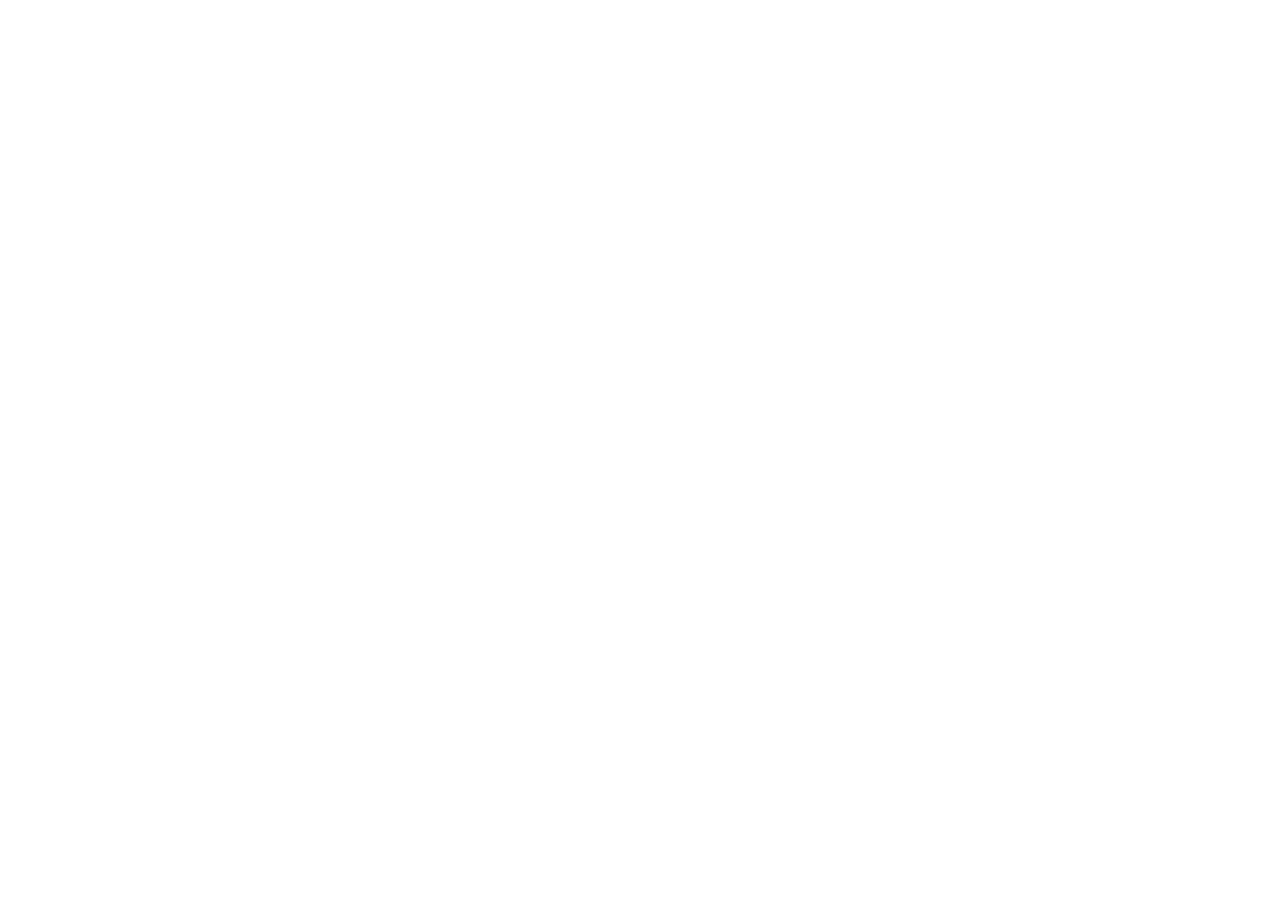
==== index.html @ de8cf87b "Added index.html" ====
<!DOCTYPE html>
<html lang="en">
<head>
    <meta charset="UTF-8">
    <meta name="viewport" content="width=device-width, initial-scale=1.0">
    <title>Website Gallery - Home</title>
</head>
<body>
    
</body>
</html>
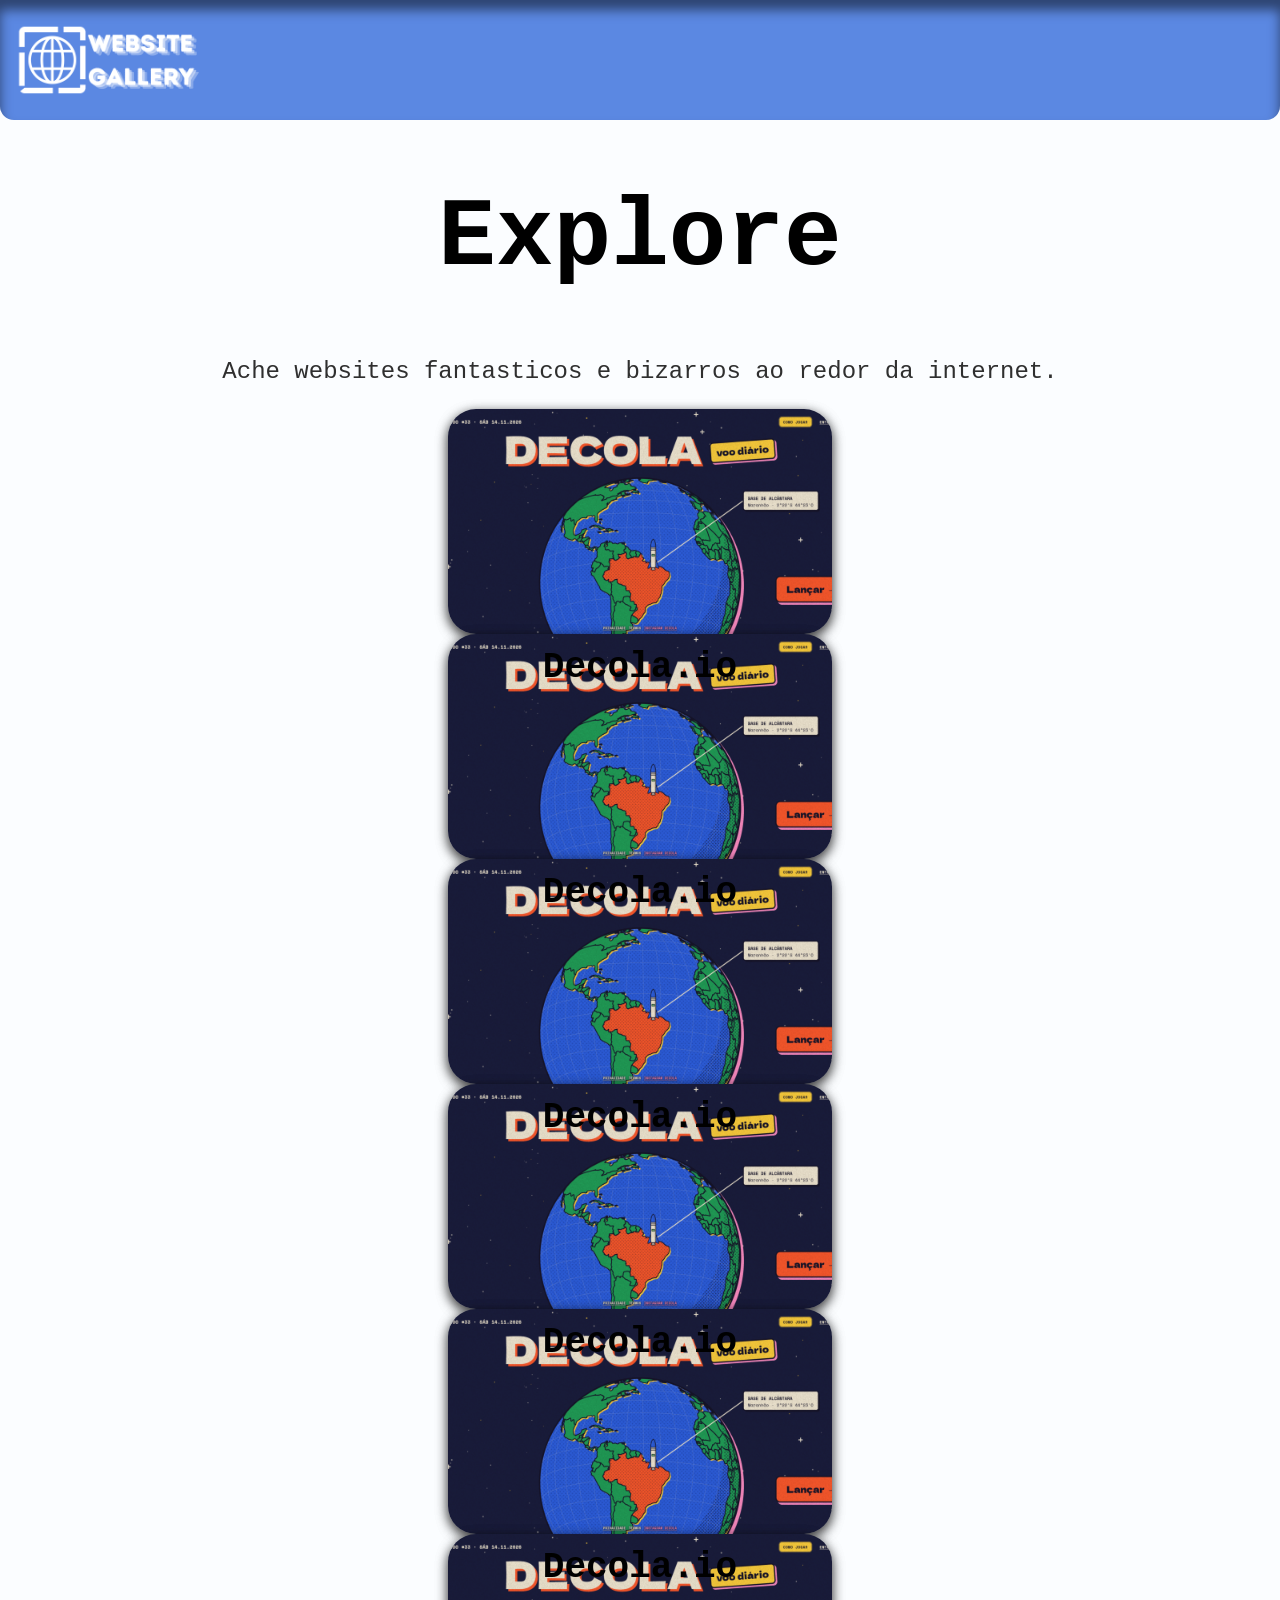
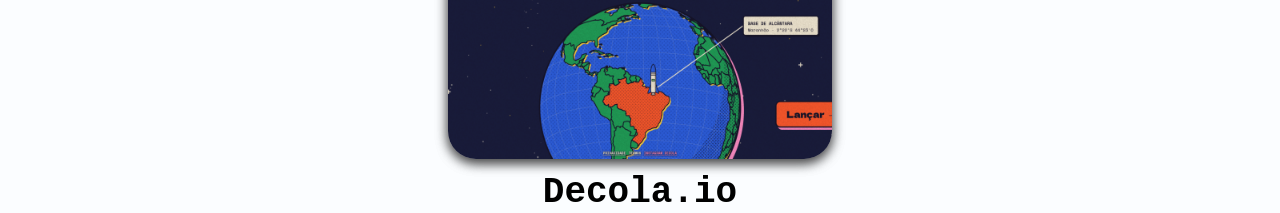
==== commit f5aaabbd: "UpdatedSite" ====
--- a/index.html
+++ b/index.html
@@ -4,8 +4,63 @@
     <meta charset="UTF-8">
     <meta name="viewport" content="width=device-width, initial-scale=1.0">
     <title>Website Gallery - Home</title>
+    <link rel="stylesheet" href="style.css">
 </head>
 <body>
-    
+    <header>
+        <img src="assets/images/WBLogo.png" alt="Website Gallery Logo" class="logo">
+    </header>
+    <main>
+        <h1>Explore</h1>
+        <p>Ache websites fantasticos e bizarros ao redor da internet.</p>
+        <div class="site-container">
+            <div class="site-unit">
+                <a href="https://decola.io/" target="_blank">
+                    <img src = "/assets/images/site-images/Decola.io.png">
+                </a>
+                <h2>Decola.io</h2>
+            </div>
+        </div>
+        <div class="site-container">
+            <div class="site-unit">
+                <a href="https://decola.io/" target="_blank">
+                    <img src = "/assets/images/site-images/Decola.io.png">
+                </a>
+                <h2>Decola.io</h2>
+            </div>
+        </div>
+        <div class="site-container">
+            <div class="site-unit">
+                <a href="https://decola.io/" target="_blank">
+                    <img src = "/assets/images/site-images/Decola.io.png">
+                </a>
+                <h2>Decola.io</h2>
+            </div>
+        </div>
+        <div class="site-container">
+            <div class="site-unit">
+                <a href="https://decola.io/" target="_blank">
+                    <img src = "/assets/images/site-images/Decola.io.png">
+                </a>
+                <h2>Decola.io</h2>
+            </div>
+        </div>
+        <div class="site-container">
+            <div class="site-unit">
+                <a href="https://decola.io/" target="_blank">
+                    <img src = "/assets/images/site-images/Decola.io.png">
+                </a>
+                <h2>Decola.io</h2>
+            </div>
+        </div>
+        <div class="site-container">
+            <div class="site-unit">
+                <a href="https://decola.io/" target="_blank">
+                    <img src = "/assets/images/site-images/Decola.io.png">
+                </a>
+                <h2>Decola.io</h2>
+            </div>
+        </div>
+    </main>
 </body>
 </html>
--- a/style.css
+++ b/style.css
@@ -0,0 +1,74 @@
+body {
+    margin: 0;
+    padding: 0;
+    font-family:'Courier New', Courier, monospace;
+    background-color: #fbfdff;
+}
+
+.site-container {
+    max-width: 90%;
+    
+}
+
+header {
+    background-color: #5b88e2;
+    max-width: 100%;
+    width: 100%;
+    height: 120px;
+    box-shadow: inset 0px 10px 12px 0px rgba(0, 0, 0, 0.50);
+    border-radius: 0px 0px 14px 14px;
+}
+
+h1 {
+    font-size: 96px;
+    text-align: center;
+}
+
+p {
+    font-size: 24px;
+    color: #2f2f2f;
+    text-align: center;
+}
+
+.logo {
+    height: 100%
+}
+
+.site-container {
+    display: flex;
+    flex-wrap: wrap;
+    justify-content:space-evenly;
+    margin: 0 auto;
+    max-width: 30%;
+}
+
+.site-unit {
+    box-shadow: 0px 4px 12px 0px rgba(0, 0, 0, 0.50);
+    border-radius: 28px;
+
+    width: 400px;
+    height: 225px;
+    transition: transform 0.3s ease, box-shadow 0.3s ease;
+}
+
+.site-unit:hover {
+    transform: translateY(-6px);
+    box-shadow: 0px 8px 20px 0px rgba(0, 0, 0, 0.35);
+}
+.site-unit img {
+    background-color: #3b3b3b;
+    box-shadow: 0px 4px 12px 0px rgba(0, 0, 0, 0.50);
+    border-radius: 28px;
+    
+
+    width: 100%;
+    height: 100%;
+}
+
+.site-unit h2 {
+    font-size: 36px;
+    text-align: center;
+    transform: translateY(-8px);
+    margin: 16px 0;
+}
+
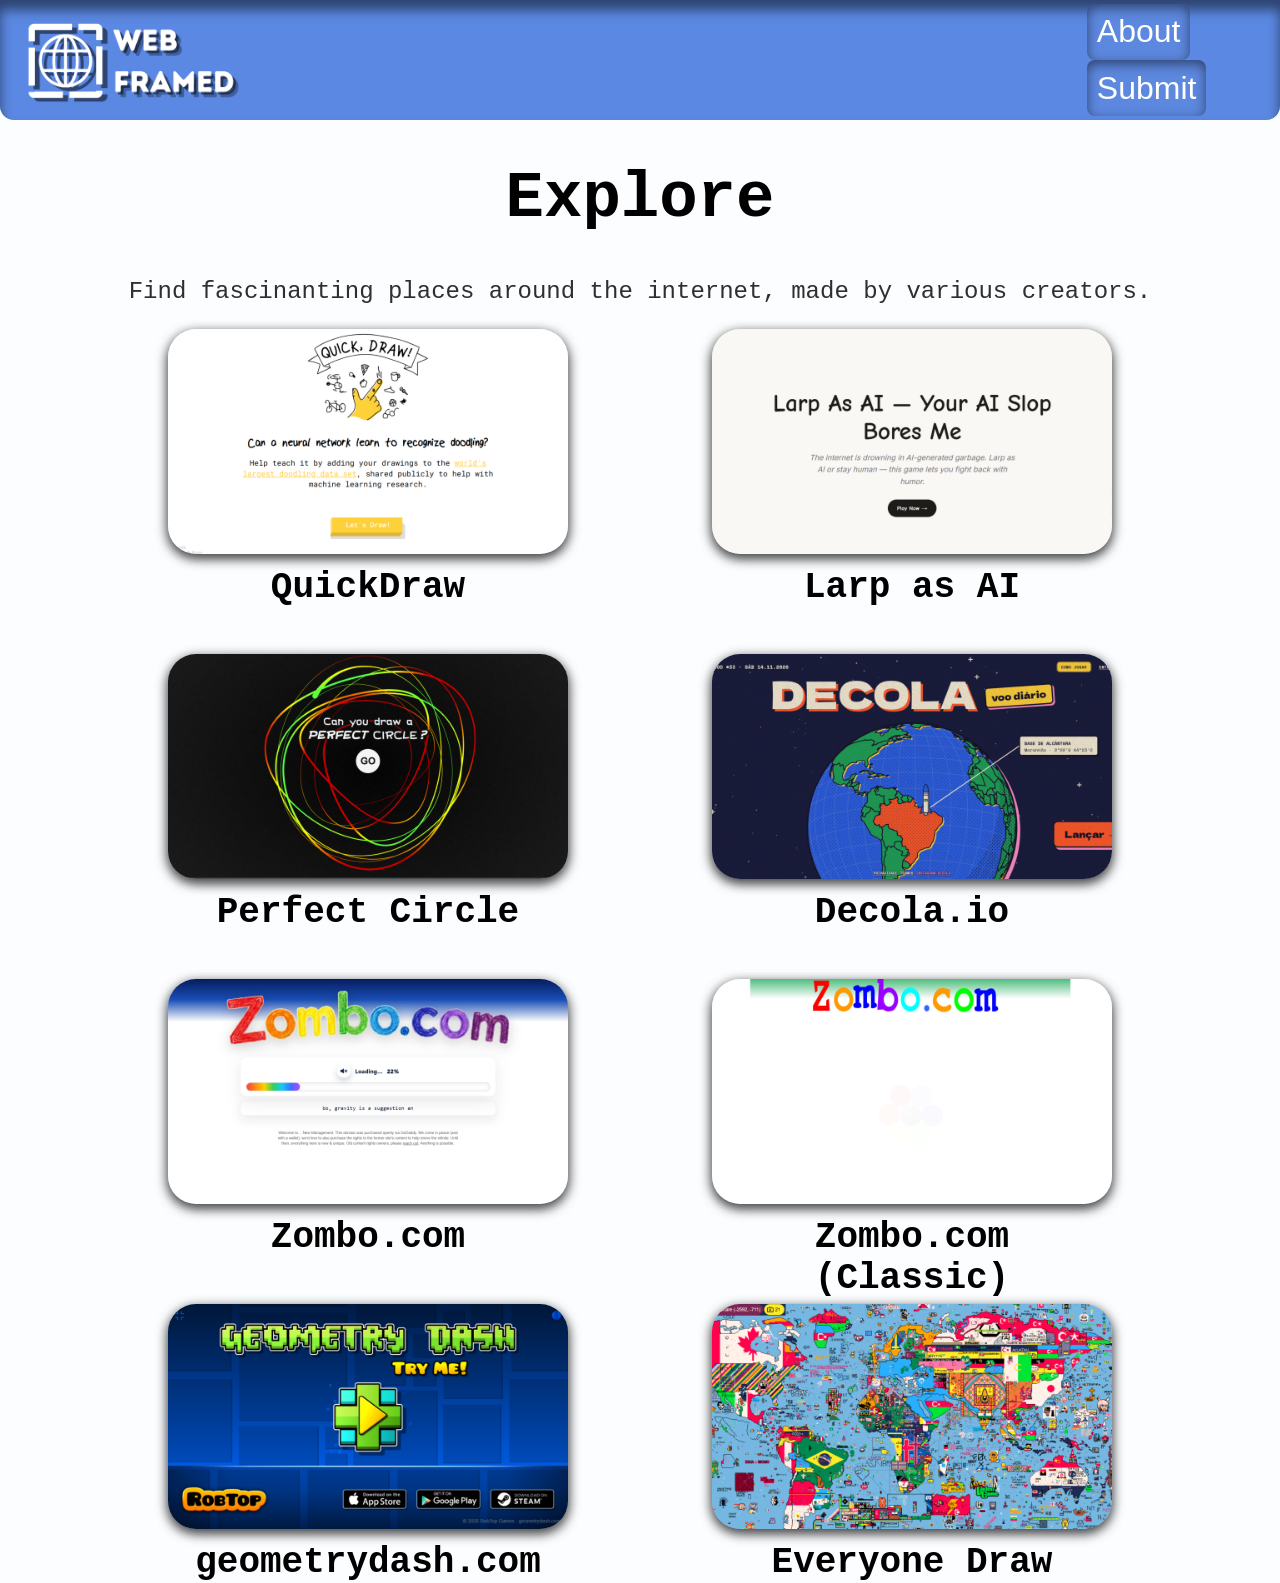
==== commit b8cbb1ab: "changed a lot" ====
--- a/index.html
+++ b/index.html
@@ -8,57 +8,70 @@
 </head>
 <body>
     <header>
-        <img src="assets/images/WBLogo.png" alt="Website Gallery Logo" class="logo">
+        <img src="assets/images/WFLogo.png" alt="Website Gallery Logo" class="logo">
+        <nav>
+            <div class="nav-button">
+                <a href="google.com">
+                    <button >About</button>
+                </a>
+                <a href="google.com">
+                    <button >Submit</button>
+                </a>
+            </div>
+        </nav>
+        
     </header>
     <main>
         <h1>Explore</h1>
-        <p>Ache websites fantasticos e bizarros ao redor da internet.</p>
+        <p>Find fascinanting places around the internet, made by various creators.</p>
         <div class="site-container">
             <div class="site-unit">
+                <a href="https://quickdraw.withgoogle.com/" target="_blank">
+                    <img src = "assets/images/site-images/QuickDraw.png" alt="QuickDraw">
+                </a>
+                <h2>QuickDraw</h2>
+            </div>
+             <div class="site-unit">
+                <a href="https://larpasai.com/" target="_blank">
+                    <img src = "assets/images/site-images/larp-as-ai.png" alt="Larp as AI">
+                </a>
+                <h2>Larp as AI</h2>
+            </div>
+             <div class="site-unit">
+                <a href="https://neal.fun/perfect-circle/" target="_blank">
+                    <img src = "assets/images/site-images/PerfectCircle.png" alt="Perfect Circle">
+                </a>
+                <h2>Perfect Circle</h2>
+            </div>
+             <div class="site-unit">
                 <a href="https://decola.io/" target="_blank">
-                    <img src = "/assets/images/site-images/Decola.io.png">
+                    <img src = "assets/images/site-images/Decola.io.png" alt="Decola.io">
                 </a>
                 <h2>Decola.io</h2>
             </div>
-        </div>
-        <div class="site-container">
             <div class="site-unit">
-                <a href="https://decola.io/" target="_blank">
-                    <img src = "/assets/images/site-images/Decola.io.png">
+                <a href="https://zombo.com/" target="_blank">
+                    <img src = "assets/images/site-images/zombocom.png" alt="Zombo.com">
                 </a>
-                <h2>Decola.io</h2>
+                <h2>Zombo.com</h2>
             </div>
-        </div>
-        <div class="site-container">
-            <div class="site-unit">
-                <a href="https://decola.io/" target="_blank">
-                    <img src = "/assets/images/site-images/Decola.io.png">
+             <div class="site-unit">
+                <a href="https://welcometozombo.com/" target="_blank">
+                    <img src = "assets/images/site-images/classic_zombocom.png" alt="Zombo.com (Classic)">
                 </a>
-                <h2>Decola.io</h2>
+                <h2>Zombo.com (Classic)</h2>
             </div>
-        </div>
-        <div class="site-container">
-            <div class="site-unit">
-                <a href="https://decola.io/" target="_blank">
-                    <img src = "/assets/images/site-images/Decola.io.png">
+             <div class="site-unit">
+                <a href="https://geometrydash.com/" target="_blank">
+                    <img src = "assets/images/site-images/geometrydash.com.png" alt="geometrydash.com">
                 </a>
-                <h2>Decola.io</h2>
+                <h2>geometrydash.com</h2>
             </div>
-        </div>
-        <div class="site-container">
-            <div class="site-unit">
-                <a href="https://decola.io/" target="_blank">
-                    <img src = "/assets/images/site-images/Decola.io.png">
+             <div class="site-unit">
+                <a href="https://everyonedraw.com" target="_blank">
+                    <img src = "assets/images/site-images/everyonedraw.png" alt="everyonedraw.com">
                 </a>
-                <h2>Decola.io</h2>
-            </div>
-        </div>
-        <div class="site-container">
-            <div class="site-unit">
-                <a href="https://decola.io/" target="_blank">
-                    <img src = "/assets/images/site-images/Decola.io.png">
-                </a>
-                <h2>Decola.io</h2>
+                <h2>Everyone Draw</h2>
             </div>
         </div>
     </main>
--- a/style.css
+++ b/style.css
@@ -15,31 +15,67 @@
     max-width: 100%;
     width: 100%;
     height: 120px;
+    display: flex;
     box-shadow: inset 0px 10px 12px 0px rgba(0, 0, 0, 0.50);
     border-radius: 0px 0px 14px 14px;
+    display: flex;
+    flex-wrap:nowrap;
+    justify-content:space-between;
+    align-items:center;
+    padding: 0px -70%;
 }
 
+nav {
+    display:flex;
+    justify-content:flex-end;
+    align-items:flex-end;
+    flex-direction:row;
+}
+
+
+.nav-button button{
+    text-decoration:dotted;
+    font-family:'Lucida Sans', 'Lucida Sans Regular', 'Lucida Grande', 'Lucida Sans Unicode', Geneva, Verdana, sans-serif;
+    color:white;
+    background-color: #5d88df;
+    box-shadow: inset 0px 4px 12px 0px rgba(0, 0, 0, 0.50);
+    font-size: 2em;
+    padding:5%;
+    border: #41609d;
+
+border-radius: 8px;
+}
+
+.nav-button button:hover {
+    background-color: #41609d;
+    box-shadow: inset 0px 4px 12px 0px rgba(0, 0, 0, 0.50);
+    transform: translateY(-2px);
+}
 h1 {
-    font-size: 96px;
+    font-size: 4em;
     text-align: center;
 }
 
 p {
-    font-size: 24px;
+    font-size: 1.5em;
     color: #2f2f2f;
     text-align: center;
 }
 
 .logo {
-    height: 100%
+    height: 100%;
+    margin: auto 2%;
 }
 
 .site-container {
     display: flex;
     flex-wrap: wrap;
+    
     justify-content:space-evenly;
     margin: 0 auto;
-    max-width: 30%;
+    
+    column-gap: 40px;
+    row-gap: 100px;;
 }
 
 .site-unit {
@@ -69,6 +105,21 @@
     font-size: 36px;
     text-align: center;
     transform: translateY(-8px);
-    margin: 16px 0;
+    margin: 16px auto;
 }
 
+@media (max-width: 540px) {
+    .site-unit {
+        width: 240px;
+        height: 135px;
+        margin: auto 0;
+    }
+    .logo {
+        height: 75%;
+        margin: auto;
+    }
+    .site-container {
+        column-gap: 20px;
+        
+    }
+}
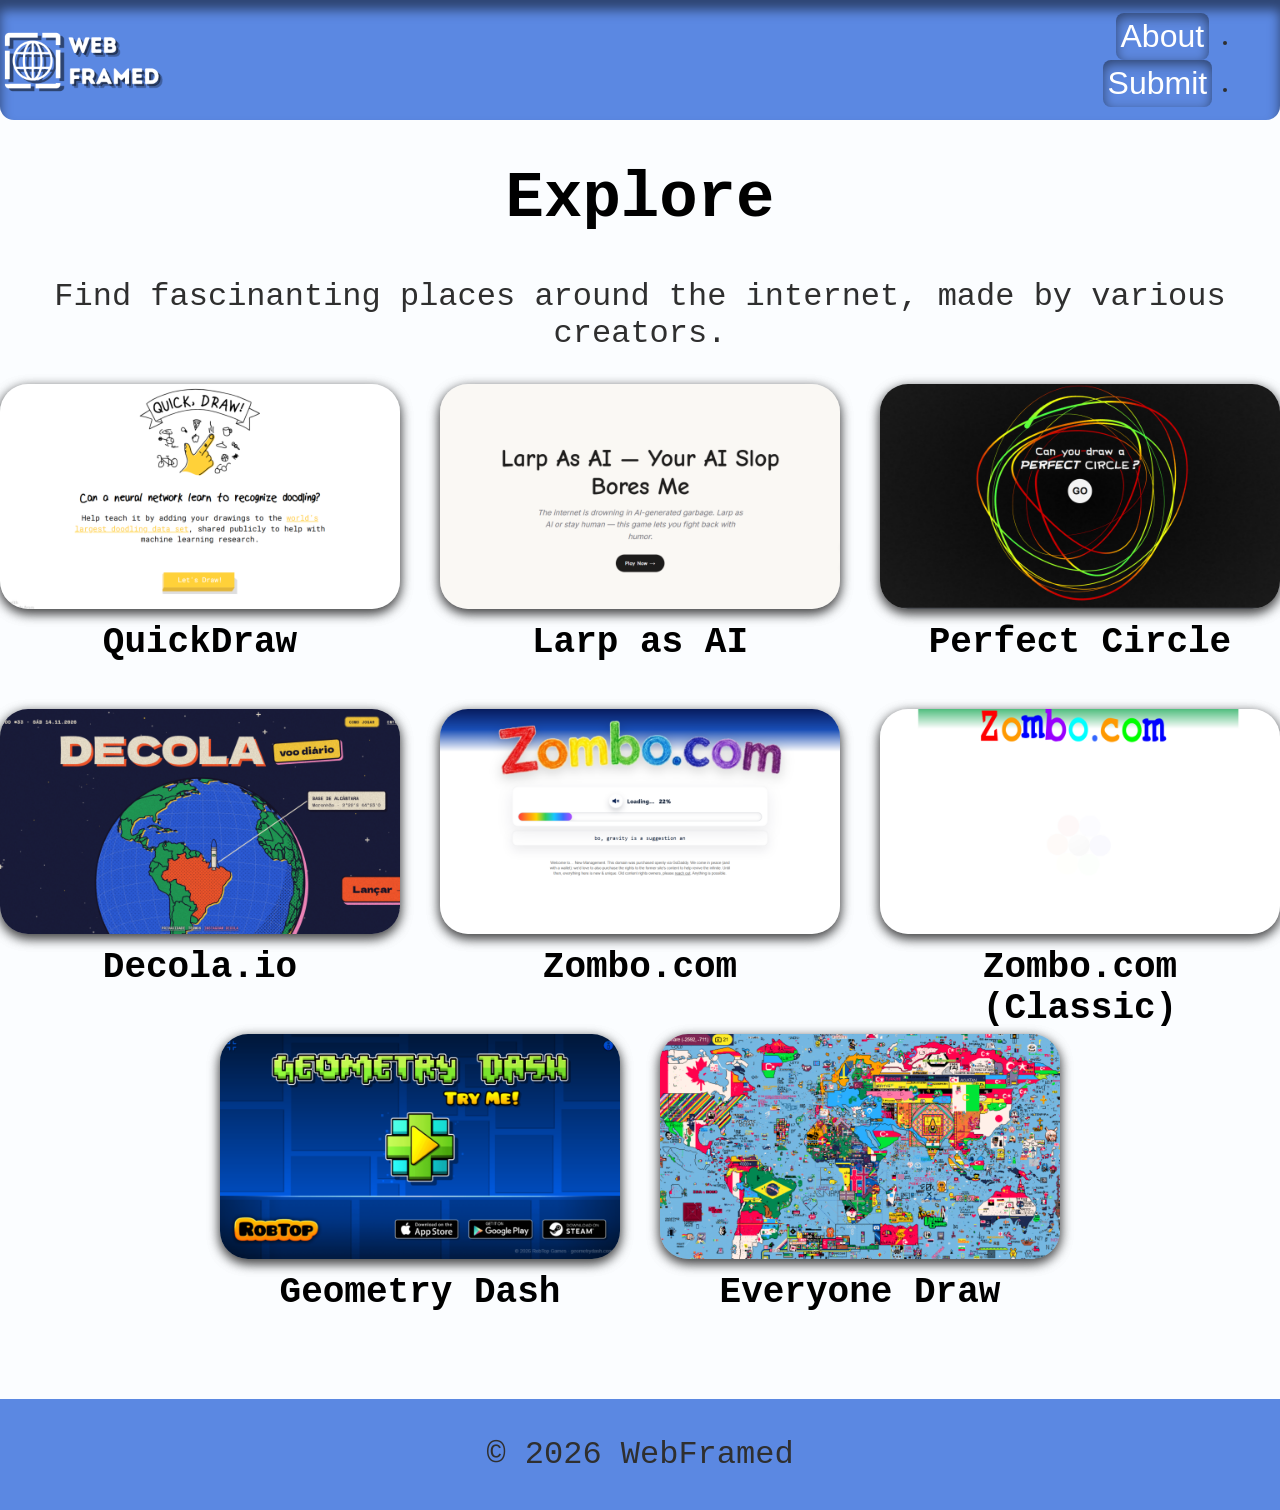
==== commit 7479fa48: "About + Submit" ====
--- a/index.html
+++ b/index.html
@@ -8,22 +8,22 @@
 </head>
 <body>
     <header>
-        <img src="assets/images/WFLogo.png" alt="Website Gallery Logo" class="logo">
+        <a href="index.html" class="logo">
+            <img src="assets/images/WFLogo.png" alt="Website Gallery Logo">
+        </a>
         <nav>
             <div class="nav-button">
-                <a href="google.com">
-                    <button >About</button>
-                </a>
-                <a href="google.com">
-                    <button >Submit</button>
-                </a>
+                <ul>
+                    <li><a href="about.html"><button>About</button></a></li>
+                    <li><a href="contact.html"><button>Submit</button></a></li>
+                </ul>
             </div>
         </nav>
         
     </header>
     <main>
         <h1>Explore</h1>
-        <p>Find fascinanting places around the internet, made by various creators.</p>
+        <p class="tiny">Find fascinanting places around the internet, made by various creators.</p>
         <div class="site-container">
             <div class="site-unit">
                 <a href="https://quickdraw.withgoogle.com/" target="_blank">
@@ -65,7 +65,7 @@
                 <a href="https://geometrydash.com/" target="_blank">
                     <img src = "assets/images/site-images/geometrydash.com.png" alt="geometrydash.com">
                 </a>
-                <h2>geometrydash.com</h2>
+                <h2>Geometry Dash</h2>
             </div>
              <div class="site-unit">
                 <a href="https://everyonedraw.com" target="_blank">
@@ -75,5 +75,8 @@
             </div>
         </div>
     </main>
+    <footer>
+        <p>&copy; 2026 WebFramed</p>
+    </footer>
 </body>
 </html>
--- a/style.css
+++ b/style.css
@@ -3,13 +3,14 @@
     padding: 0;
     font-family:'Courier New', Courier, monospace;
     background-color: #fbfdff;
-}
-
-.site-container {
-    max-width: 90%;
-    
-}
-
+    min-height: 100vh;
+    display: flex;
+    flex-direction: column;
+}
+
+main {
+    flex: 1;
+}
 header {
     background-color: #5b88e2;
     max-width: 100%;
@@ -22,17 +23,41 @@
     flex-wrap:nowrap;
     justify-content:space-between;
     align-items:center;
-    padding: 0px -70%;
-}
-
+}
+
+#example-last {
+    margin-bottom: 249px;
+}
+footer {
+    margin-top: 140px;
+    
+    background-color: #5b88e2;
+    padding: 5px;
+    text-align:center;
+
+}
 nav {
     display:flex;
     justify-content:flex-end;
     align-items:flex-end;
     flex-direction:row;
 }
-
-
+.nav-button {
+    display:flex;
+    justify-content:flex-end;
+    align-items:flex-end;
+    flex-direction:column;
+    margin:auto 20%;
+}
+
+.nav-button ul {
+    direction:rtl;
+    display:block;
+}
+
+.nav-button li {
+    font-size: 1em;
+}
 .nav-button button{
     text-decoration:dotted;
     font-family:'Lucida Sans', 'Lucida Sans Regular', 'Lucida Grande', 'Lucida Sans Unicode', Geneva, Verdana, sans-serif;
@@ -42,38 +67,52 @@
     font-size: 2em;
     padding:5%;
     border: #41609d;
-
-border-radius: 8px;
+    border-radius: 8px;
 }
 
 .nav-button button:hover {
     background-color: #41609d;
     box-shadow: inset 0px 4px 12px 0px rgba(0, 0, 0, 0.50);
-    transform: translateY(-2px);
+    
+    transition: transform 0.3s ease, box-shadow 0.3s ease, background-color 0.3s ease;
 }
 h1 {
     font-size: 4em;
     text-align: center;
 }
 
-p {
-    font-size: 1.5em;
+p, li {
+    font-size: 2em;
     color: #2f2f2f;
     text-align: center;
-}
-
-.logo {
+    
+}
+
+.li-about {
+    font-size: 1em;
+    margin-bottom: 60px;
+}
+
+.transparent {
+    opacity: 0.3;
+}
+.logo img{
     height: 100%;
     margin: auto 2%;
 }
 
+.logo {
+    height:75%;
+    display: block;
+}
+
 .site-container {
     display: flex;
     flex-wrap: wrap;
     
-    justify-content:space-evenly;
+    justify-content:center;
     margin: 0 auto;
-    
+    align-items: center;
     column-gap: 40px;
     row-gap: 100px;;
 }
@@ -108,6 +147,63 @@
     margin: 16px auto;
 }
 
+.submission-form {
+    background-color: #88a3d8;
+    border-radius: 8px;
+    max-width: 90%;
+    display:flex;
+    justify-content:center;
+    margin: 40px auto 40px;
+}
+
+.submission-form h1 {
+    color:#ffffff;
+    text-decoration-line:underline;
+}
+
+label {
+    color: #ffffff;
+    font-size: 2em;
+    flex:0.5;
+}
+
+input {
+    font-size: 2em;
+    border-radius: 16px;
+    flex:1.5;
+    background-color:#edf3ff;
+}
+
+.file-input {
+    border-radius: 0px;
+    background-color:#ffffff00
+}
+
+.text-area-input {
+    height: 2em;
+
+}
+.form-group {
+    display:flex;
+    justify-content:center;
+    padding:20px;
+}
+
+.submission-form {
+    display:flex;
+    justify-content:center;
+    flex-direction:column;
+}
+
+.submit-button {
+    width: 10%;
+    margin: 0 auto;
+    font-size: 2em;
+    border-radius: 16px;
+    padding: 10px;
+    margin-bottom: 20px;
+}
+
 @media (max-width: 540px) {
     .site-unit {
         width: 240px;
@@ -116,10 +212,40 @@
     }
     .logo {
         height: 75%;
-        margin: auto;
+        
+    }
+    h2 {
+        font-size: 0.5em;
+    }
+    h1 {
+        font-size: clamp(2.5rem, 11vw, 4rem);
+    }
+
+    p, li {
+        font-size: clamp(1.1rem, 5vw, 1.5rem);
     }
     .site-container {
-        column-gap: 20px;
+       
+        max-width: 100%;
         
     }
-}+    .nav-button {
+        margin: auto 20%;
+    }
+
+    
+
+    .form-group {
+        display:flex;
+        justify-content:center;
+        flex-direction:column;
+        padding:20px;
+    }
+
+    .submit-button {
+    
+    width: 50%;
+    margin: 0 auto;
+    }
+}
+
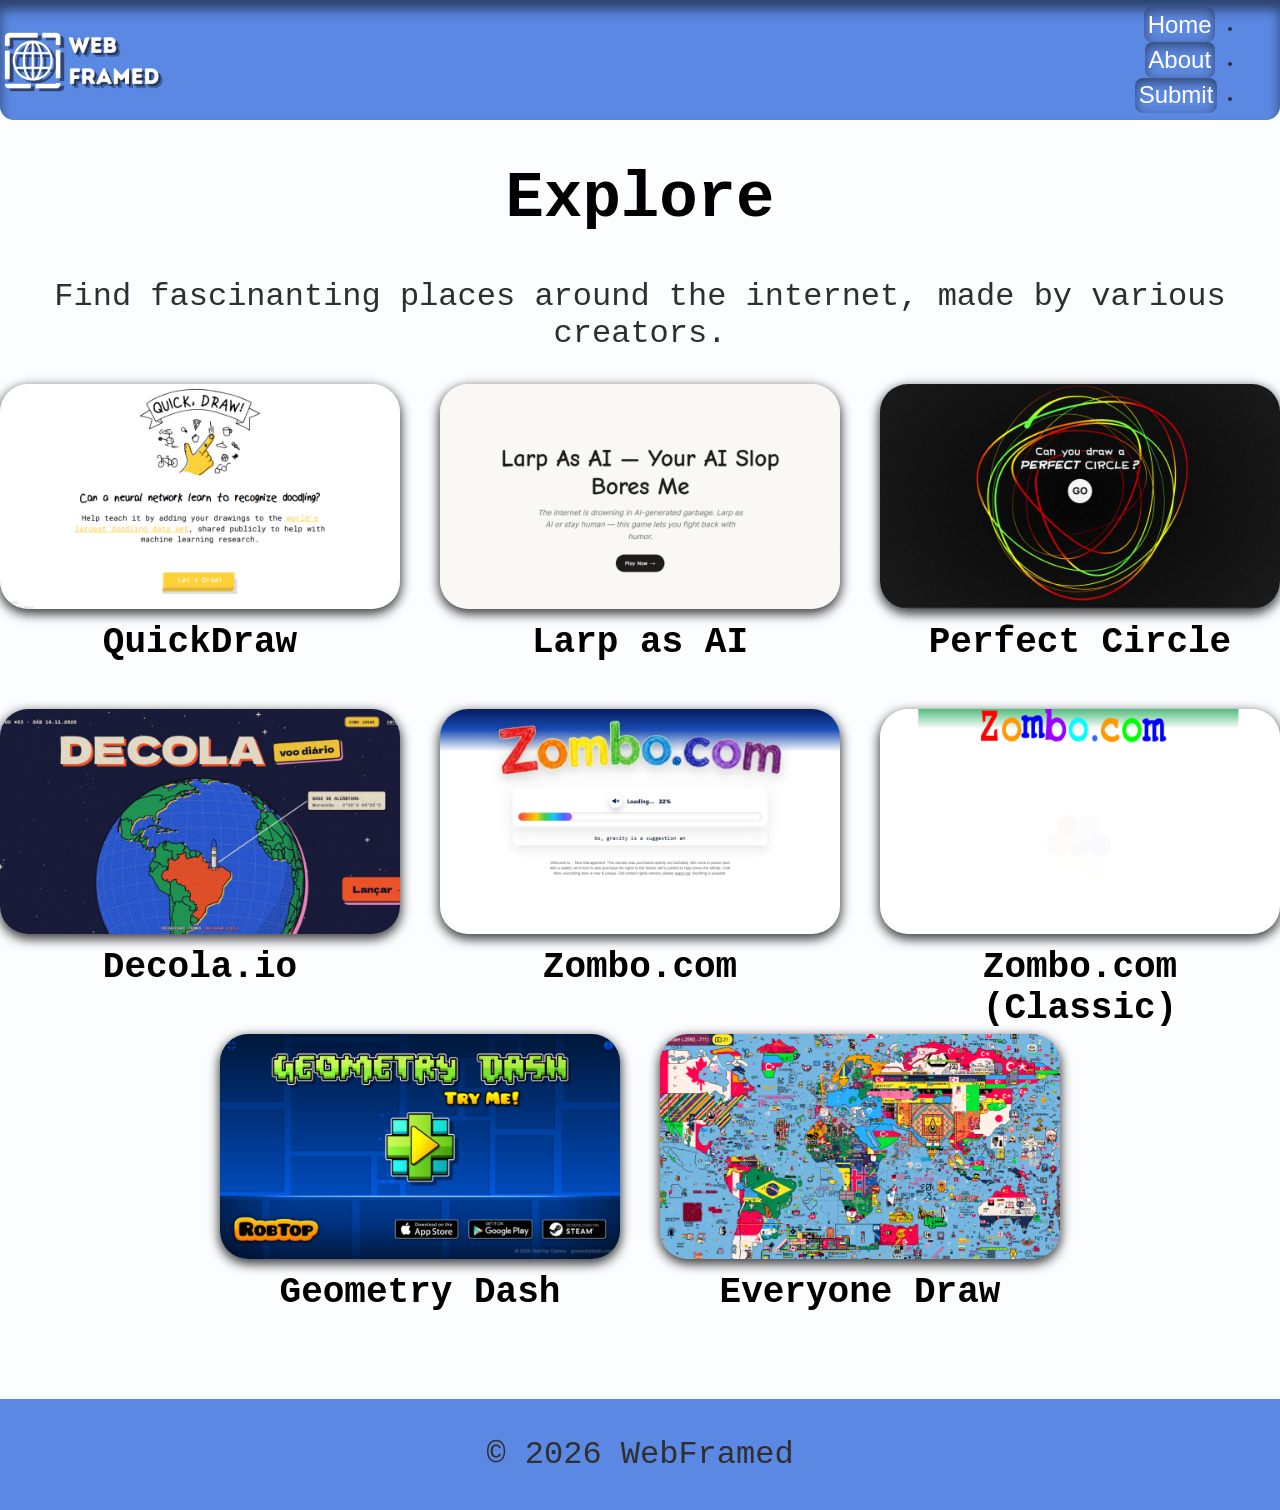
==== commit 7c4b1317: "even more changes" ====
--- a/index.html
+++ b/index.html
@@ -14,6 +14,7 @@
         <nav>
             <div class="nav-button">
                 <ul>
+                    <li><a href="index.html"><button>Home</button></a></li>
                     <li><a href="about.html"><button>About</button></a></li>
                     <li><a href="contact.html"><button>Submit</button></a></li>
                 </ul>
--- a/style.css
+++ b/style.css
@@ -64,7 +64,7 @@
     color:white;
     background-color: #5d88df;
     box-shadow: inset 0px 4px 12px 0px rgba(0, 0, 0, 0.50);
-    font-size: 2em;
+    font-size: 1.5em;
     padding:5%;
     border: #41609d;
     border-radius: 8px;
@@ -196,6 +196,7 @@
 }
 
 .submit-button {
+    background-color:#ffffff;
     width: 10%;
     margin: 0 auto;
     font-size: 2em;
@@ -204,6 +205,34 @@
     margin-bottom: 20px;
 }
 
+.submission-form h2 {
+    font-size: 1.5em;
+    text-align: center;
+    margin: 0 auto 20px;
+    color: #ffffff;
+}
+.submit-button:hover {
+    background-color: #b4b4b4;
+  
+    transition: background-color 0.3s ease;
+}
+
+.about_travel {
+    text-decoration:none;
+}
+
+.about_travel button {
+    background-color:#5d88df;
+    color:white;
+    font-size: 0.8em;
+}
+
+.about_travel button:hover {
+    background-color: #41609d;
+   
+    
+    transition: background-color 0.3s ease;
+}
 @media (max-width: 540px) {
     .site-unit {
         width: 240px;
@@ -215,7 +244,7 @@
         
     }
     h2 {
-        font-size: 0.5em;
+        font-size: 1em;
     }
     h1 {
         font-size: clamp(2.5rem, 11vw, 4rem);
@@ -223,6 +252,10 @@
 
     p, li {
         font-size: clamp(1.1rem, 5vw, 1.5rem);
+    }
+    p {
+        max-width:80%;
+        margin: 20px auto;
     }
     .site-container {
        
@@ -232,6 +265,10 @@
     .nav-button {
         margin: auto 20%;
     }
+
+    .file-input {
+    font-size: 0.8em;
+}
 
     
 
@@ -243,9 +280,9 @@
     }
 
     .submit-button {
-    
     width: 50%;
     margin: 0 auto;
     }
-}
-
+    
+}
+
